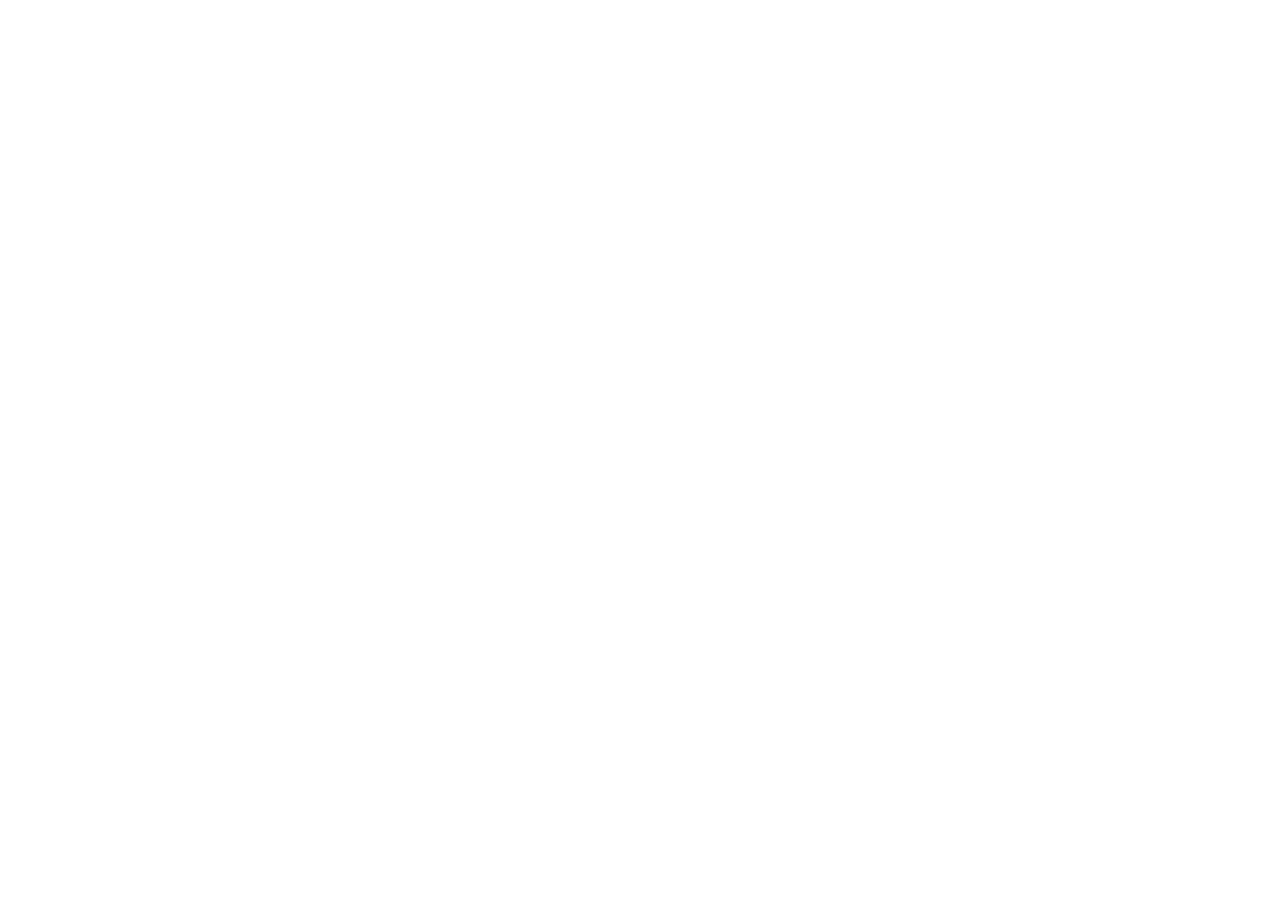
==== index.html @ 4ef37969 "Membuat file index.html" ====
<!DOCTYPE html>
<html lang="en">
<head>
    <meta charset="UTF-8">
    <meta http-equiv="X-UA-Compatible" content="IE=edge">
    <meta name="viewport" content="width=device-width, initial-scale=1.0">
    <title>Document</title>
</head>
<body>
    
</body>
</html>
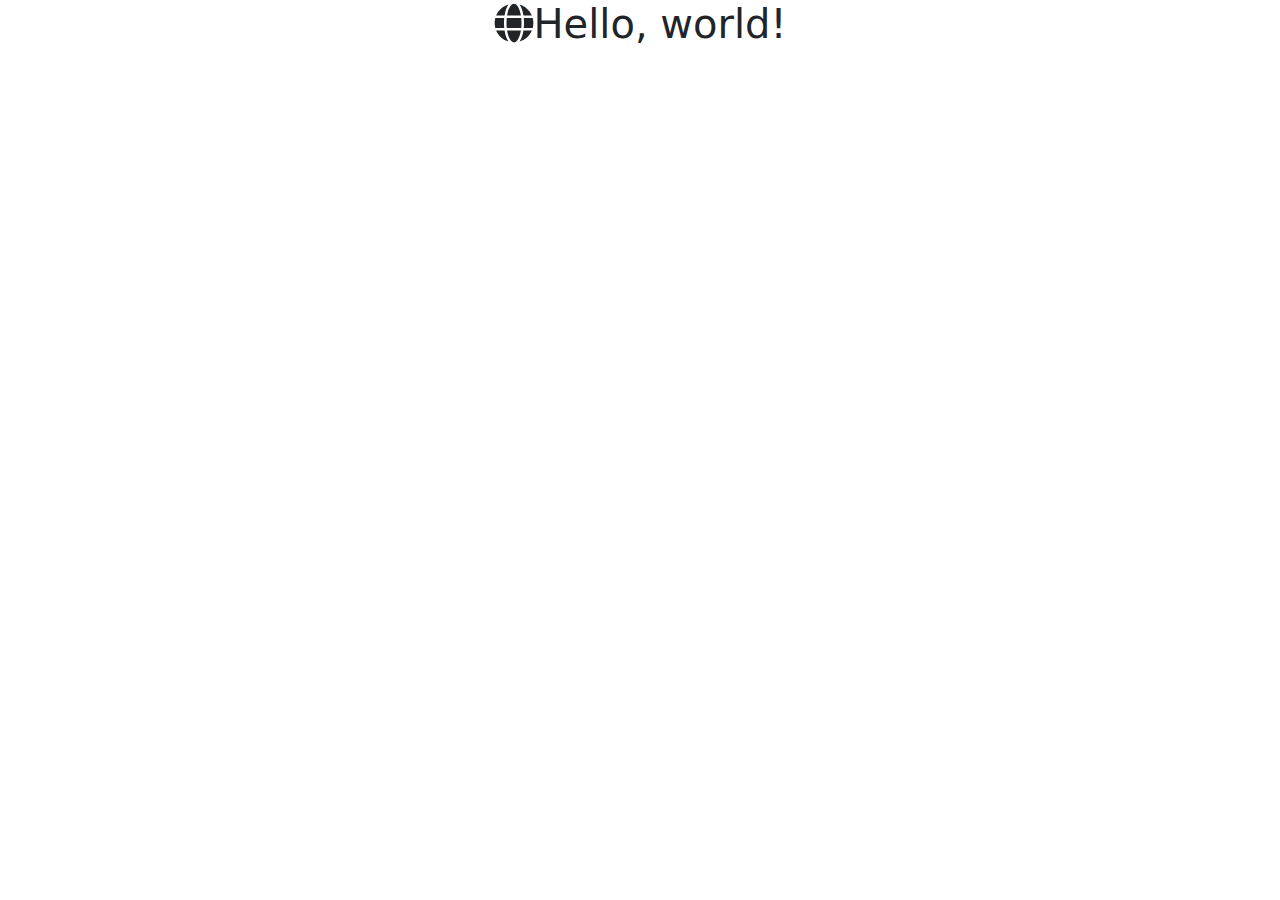
==== commit 6775a4d8: "Menambahkan file bootsrap,jquery,font awesome,dan beberapa perubahan di index.html" ====
--- a/index.html
+++ b/index.html
@@ -1,12 +1,25 @@
-<!DOCTYPE html>
+<!doctype html>
 <html lang="en">
-<head>
-    <meta charset="UTF-8">
-    <meta http-equiv="X-UA-Compatible" content="IE=edge">
-    <meta name="viewport" content="width=device-width, initial-scale=1.0">
-    <title>Document</title>
-</head>
-<body>
-    
-</body>
+  <head>
+    <!-- Required meta tags -->
+    <meta charset="utf-8">
+    <meta name="viewport" content="width=device-width, initial-scale=1">
+
+    <!-- Bootstrap CSS -->
+    <link href="css/bootstrap.css" rel="stylesheet">
+
+    <!-- font awesome -->
+    <link href="css/all.css" rel="stylesheet">
+
+    <title>Hello, world!</title>
+  </head>
+  <body>
+    <h1 class="text-center"><i class="fas fa-globe"></i>Hello, world!</h1>
+
+    <!-- script javascript -->
+    <script src="js/bootstrap.js"></script>
+    <script src="js/jquery-3.5.1.min.js"></script>
+    <script src="js/popper.min.js"></script>
+    <script src="js/all.js"></script>
+  </body>
 </html>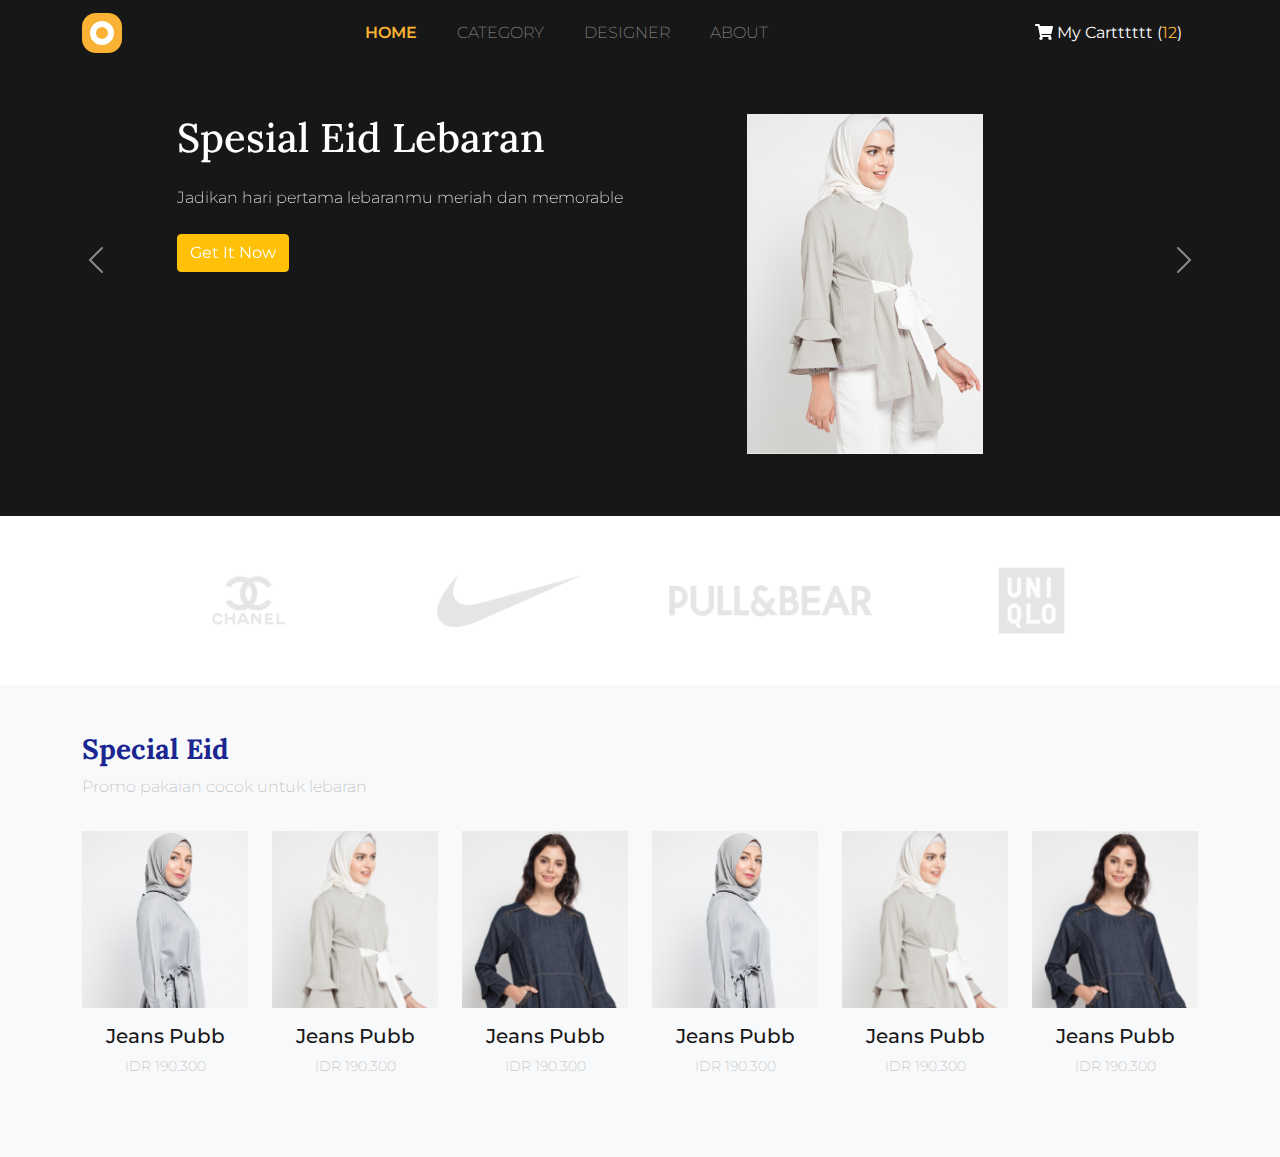
==== commit f9adaa44: "menambahkan file aset img dan perubahan web" ====
--- a/index.html
+++ b/index.html
@@ -1,20 +1,235 @@
-<!doctype html>
+<!DOCTYPE html>
 <html lang="en">
   <head>
     <!-- Required meta tags -->
-    <meta charset="utf-8">
-    <meta name="viewport" content="width=device-width, initial-scale=1">
+    <meta charset="utf-8" />
+    <meta name="viewport" content="width=device-width, initial-scale=1" />
 
     <!-- Bootstrap CSS -->
-    <link href="css/bootstrap.css" rel="stylesheet">
+    <link href="css/bootstrap.css" rel="stylesheet" />
 
     <!-- font awesome -->
-    <link href="css/all.css" rel="stylesheet">
-
-    <title>Hello, world!</title>
+    <link href="css/all.css" rel="stylesheet" />
+
+    <!-- Google font -->
+    <link rel="preconnect" href="https://fonts.gstatic.com" />
+    <link href="https://fonts.googleapis.com/css2?family=Lora:wght@400;700&family=Montserrat:wght@200;400;600&display=swap" rel="stylesheet" />
+
+    <!-- My CSS -->
+    <link rel="stylesheet" href="css/style.css" />
+
+    <title>Hefa Store</title>
   </head>
   <body>
-    <h1 class="text-center"><i class="fas fa-globe"></i>Hello, world!</h1>
+    <!-- Navbar -->
+
+    <nav class="navbar navbar-expand-lg navbar-dark">
+      <div class="container">
+        <a class="navbar-brand" href="#">
+          <img src="img/logo_small.png" alt="Hefa Store" />
+        </a>
+        <button class="navbar-toggler" type="button" data-bs-toggle="collapse" data-bs-target="#navbarNav" aria-controls="navbarNav" aria-expanded="false" aria-label="Toggle navigation">
+          <span class="navbar-toggler-icon"></span>
+        </button>
+        <div class="collapse navbar-collapse" id="navbarNav">
+          <ul class="navbar-nav text-uppercase mx-auto">
+            <li class="nav-item active">
+              <a class="nav-link" href="#">Home</a>
+            </li>
+            <li class="nav-item">
+              <a class="nav-link" href="#">Category</a>
+            </li>
+            <li class="nav-item">
+              <a class="nav-link" href="#">Designer</a>
+            </li>
+            <li class="nav-item">
+              <a class="nav-link" href="#">About</a>
+            </li>
+          </ul>
+          <a href="" class="nav-link text-white"><i class="fas fa-shopping-cart"></i> My Cartttttt (<span>12</span>)</a>
+        </div>
+      </div>
+    </nav>
+
+    <!-- Akhir Navbar -->
+
+    <!-- carousel -->
+    <div id="carouselExampleControls" class="carousel slide" data-bs-ride="carousel">
+      <div class="carousel-inner">
+        <div class="container">
+          <div class="carousel-item active">
+            <div class="row pt-5 justify-content-center">
+              <div class="col-9 col-sm-4 col-md-6 col-lg-5">
+                <h1 class="mb-4">Spesial Eid Lebaran</h1>
+                <p class="mb-4">Jadikan hari pertama lebaranmu meriah dan memorable</p>
+                <a href="" class="btn btn-warning text-white">Get It Now</a>
+              </div>
+              <div class="col-3 col-sm-6 col-md-4 col-lg-4 d-none d-sm-block offset-1">
+                <img src="img/slideshow/1.png" class="img-fluid" alt="slideshow1" />
+              </div>
+            </div>
+          </div>
+          <div class="carousel-item">
+            <div class="row pt-5 justify-content-center">
+              <div class="col-9 col-sm-4 col-md-6 col-lg-5">
+                <h1 class="mb-4">Spesial Eid Lebaran</h1>
+                <p class="mb-4">Jadikan hari pertama lebaranmu meriah dan memorable</p>
+                <a href="" class="btn btn-warning text-white">Get It Now</a>
+              </div>
+              <div class="col-3 col-sm-6 col-md-4 col-lg-4 d-none d-sm-block offset-1">
+                <img src="img/slideshow/1.png" class="img-fluid" alt="slideshow1" />
+              </div>
+            </div>
+          </div>
+          <div class="carousel-item">
+            <div class="row pt-5 justify-content-center">
+              <div class="col-9 col-sm-4 col-md-6 col-lg-5">
+                <h1 class="mb-4">Spesial Eid Lebaran</h1>
+                <p class="mb-4">Jadikan hari pertama lebaranmu meriah dan memorable</p>
+                <a href="" class="btn btn-warning text-white">Get It Now</a>
+              </div>
+              <div class="col-3 col-sm-6 col-md-4 col-lg-4 d-none d-sm-block offset-1">
+                <img src="img/slideshow/1.png" class="img-fluid" alt="slideshow1" />
+              </div>
+            </div>
+          </div>
+          <button class="carousel-control-prev" type="button" data-bs-target="#carouselExampleControls" data-bs-slide="prev">
+            <span class="carousel-control-prev-icon" aria-hidden="true"></span>
+            <span class="visually-hidden">Previous</span>
+          </button>
+          <button class="carousel-control-next" type="button" data-bs-target="#carouselExampleControls" data-bs-slide="next">
+            <span class="carousel-control-next-icon" aria-hidden="true"></span>
+            <span class="visually-hidden">Next</span>
+          </button>
+        </div>
+      </div>
+    </div>
+    <!-- Akhir carousel -->
+
+    <!-- Brand -->
+    <section class="brands">
+      <div class="container">
+        <div class="row p-5 text-center">
+          <div class="col">
+            <img src="img/brand/cc.png" alt="imgbrand1" class="img-fluid" />
+          </div>
+          <div class="col">
+            <img src="img/brand/nike.png" alt="imgbrand2" class="img-fluid" />
+          </div>
+          <div class="col">
+            <img src="img/brand/pnb.png" alt="imgbrand3" class="img-fluid" />
+          </div>
+          <div class="col">
+            <img src="img/brand/uniqlo.png" alt="imgbrand4" class="img-fluid" />
+          </div>
+        </div>
+      </div>
+    </section>
+    <!-- Akhir Brand -->
+
+    <!-- features -->
+    <section class="features bg-light p-5">
+      <div class="container">
+        <div class="row mb-3">
+          <div class="col">
+            <h3>Special Eid</h3>
+            <p>Promo pakaian cocok untuk lebaran</p>
+          </div>
+        </div>
+        <div class="row">
+          <div class="col-6 col-sm-4 col-md-3 col-lg-2">
+            <figure class="figure">
+              <div class="figure-img">
+                <img src="img/feature/1.png" class="figure-img img-fluid" />
+                <a href="" class="d-flex justify-content-center">
+                  <img src="img/detail.png" class="align-self-center" />
+                </a>
+              </div>
+              <figcaption class="figure-caption text-center">
+                <h5>Jeans Pubb</h5>
+                <p>IDR 190.300</p>
+              </figcaption>
+            </figure>
+          </div>
+          <div class="col-6 col-sm-4 col-md-3 col-lg-2">
+            <figure class="figure">
+              <div class="figure-img">
+                <img src="img/feature/2.png" class="figure-img img-fluid" />
+                <a href="" class="d-flex justify-content-center">
+                  <img src="img/detail.png" class="align-self-center" />
+                </a>
+              </div>
+              <figcaption class="figure-caption text-center">
+                <h5>Jeans Pubb</h5>
+                <p>IDR 190.300</p>
+              </figcaption>
+            </figure>
+          </div>
+          <div class="col-6 col-sm-4 col-md-3 col-lg-2">
+            <figure class="figure">
+              <div class="figure-img">
+                <div class="figure-img">
+                  <img src="img/feature/3.png" class="figure-img img-fluid" />
+                  <a href="" class="d-flex justify-content-center">
+                    <img src="img/detail.png" class="align-self-center" />
+                  </a>
+                </div>
+                <a href="" class="d-flex justify-content-center">
+                  <img src="img/detail.png" class="align-self-center" />
+                </a>
+              </div>
+              <figcaption class="figure-caption text-center">
+                <h5>Jeans Pubb</h5>
+                <p>IDR 190.300</p>
+              </figcaption>
+            </figure>
+          </div>
+          <div class="col-6 col-sm-4 col-md-3 col-lg-2">
+            <figure class="figure">
+              <div class="figure-img">
+                <img src="img/feature/1.png" class="figure-img img-fluid" />
+                <a href="" class="d-flex justify-content-center">
+                  <img src="img/detail.png" class="align-self-center" />
+                </a>
+              </div>
+              <figcaption class="figure-caption text-center">
+                <h5>Jeans Pubb</h5>
+                <p>IDR 190.300</p>
+              </figcaption>
+            </figure>
+          </div>
+          <div class="col-6 col-sm-4 col-md-3 col-lg-2">
+            <figure class="figure">
+              <div class="figure-img">
+                <img src="img/feature/2.png" class="figure-img img-fluid" />
+                <a href="" class="d-flex justify-content-center">
+                  <img src="img/detail.png" class="align-self-center" />
+                </a>
+              </div>
+              <figcaption class="figure-caption text-center">
+                <h5>Jeans Pubb</h5>
+                <p>IDR 190.300</p>
+              </figcaption>
+            </figure>
+          </div>
+          <div class="col-6 col-sm-4 col-md-3 col-lg-2">
+            <figure class="figure">
+              <div class="figure-img">
+                <img src="img/feature/3.png" class="figure-img img-fluid" />
+                <a href="" class="d-flex justify-content-center">
+                  <img src="img/detail.png" class="align-self-center" />
+                </a>
+              </div>
+              <figcaption class="figure-caption text-center">
+                <h5>Jeans Pubb</h5>
+                <p>IDR 190.300</p>
+              </figcaption>
+            </figure>
+          </div>
+        </div>
+      </div>
+    </section>
+    <!-- Akhir features -->
 
     <!-- script javascript -->
     <script src="js/bootstrap.js"></script>
@@ -22,4 +237,4 @@
     <script src="js/popper.min.js"></script>
     <script src="js/all.js"></script>
   </body>
-</html>+</html>
--- a/css/style.css
+++ b/css/style.css
@@ -0,0 +1,70 @@
+body {
+  font-family: 'Montserrat';
+}
+
+.navbar {
+  background-color: #171717;
+}
+
+.nav-item {
+  margin-right: 24px;
+  font-weight: 200;
+}
+
+.nav-item.active a.nav-link {
+  color: #f9b234 !important;
+  font-weight: 600;
+}
+
+.nav-link span {
+  color: #f9b234;
+  font-weight: 400;
+}
+
+.carousel {
+  height: 450px;
+  background-color: #171717;
+  color: white;
+}
+
+.carousel h1 {
+  font-family: 'Lora';
+}
+
+.carousel p {
+  font-weight: 200;
+}
+
+.features h3 {
+  font-family: 'Lora';
+  color: #1b2690;
+  font-weight: bold;
+}
+
+.features p {
+  font-weight: 200;
+  color: #b7b7b7;
+}
+
+.features h5 {
+  color: #171717;
+}
+
+.figure-img {
+  position: relative;
+}
+
+.figure-img a {
+  position: absolute;
+  top: 0;
+  left: 0;
+  right: 0;
+  bottom: 8px;
+  background-color: rgba(0, 0, 0, 0.7);
+  opacity: 0;
+  transition: opacity 0.3s;
+}
+
+.figure-img:hover a {
+  opacity: 1;
+}
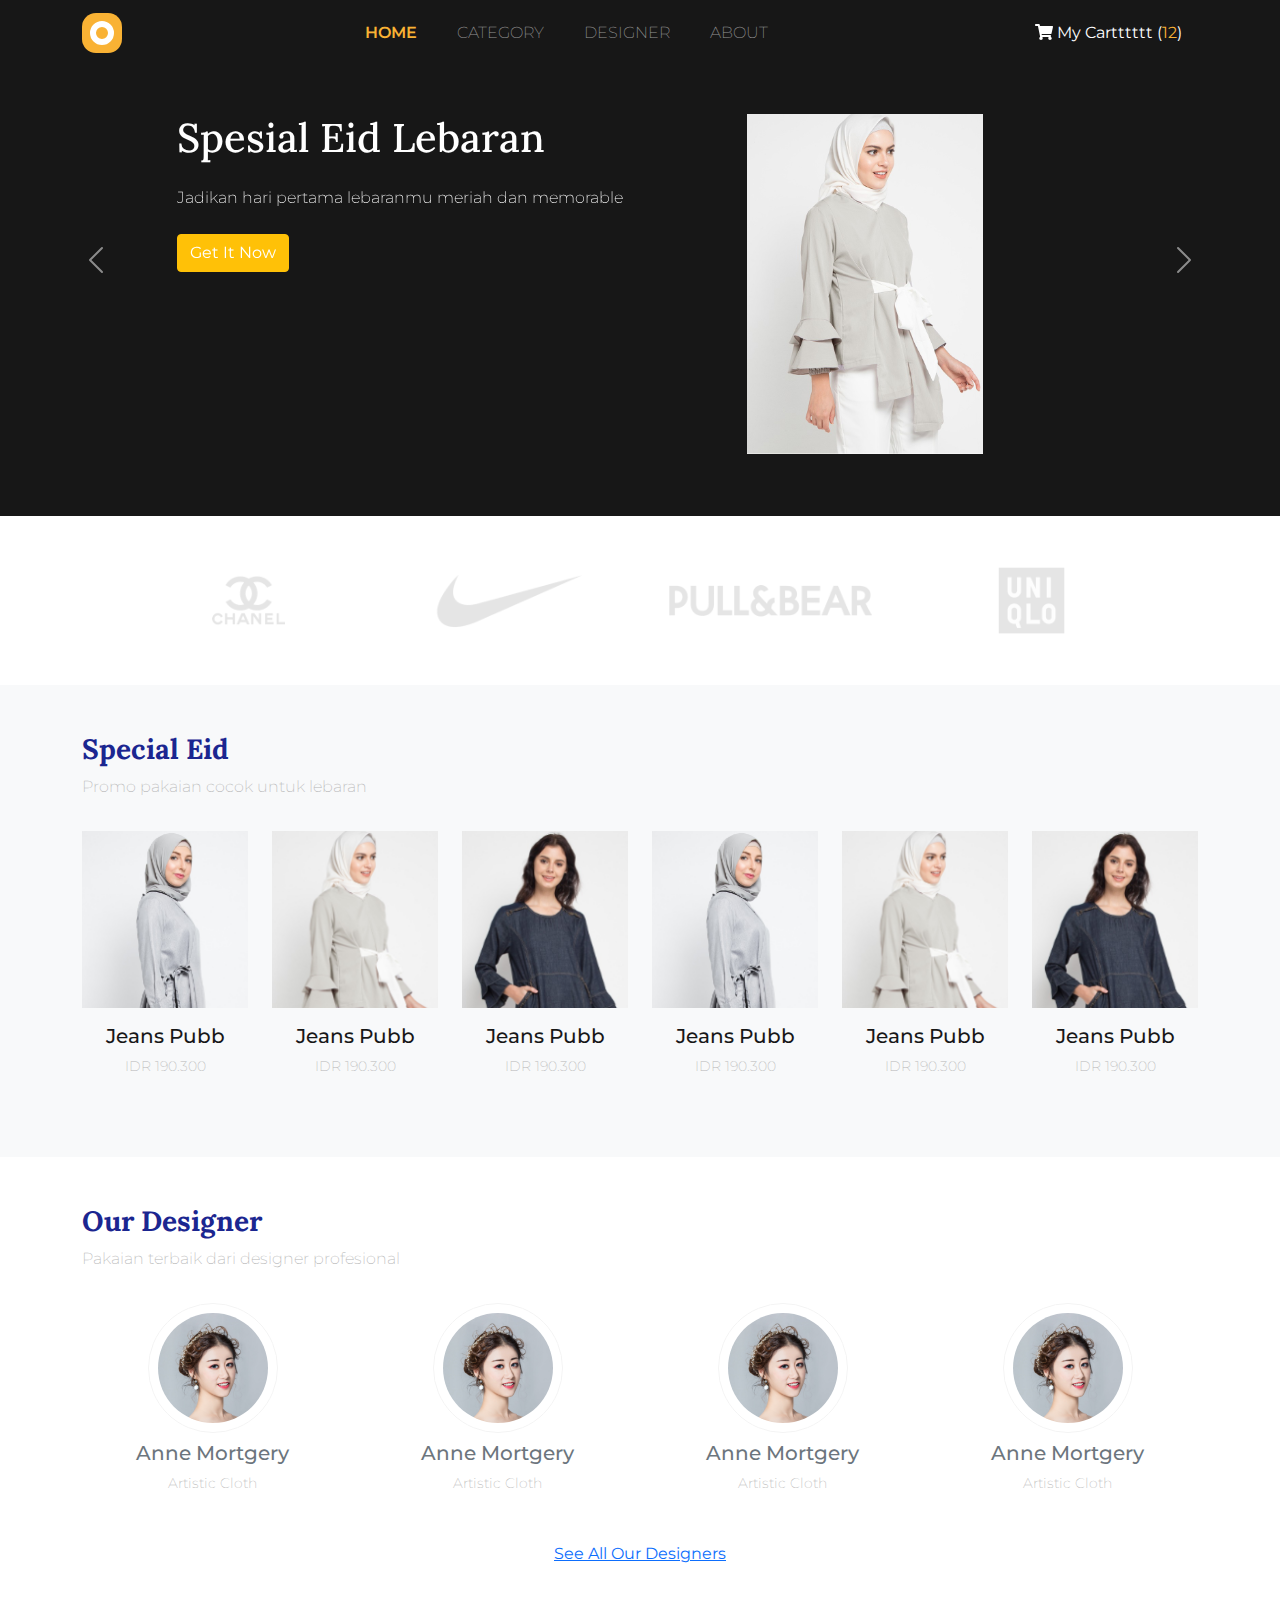
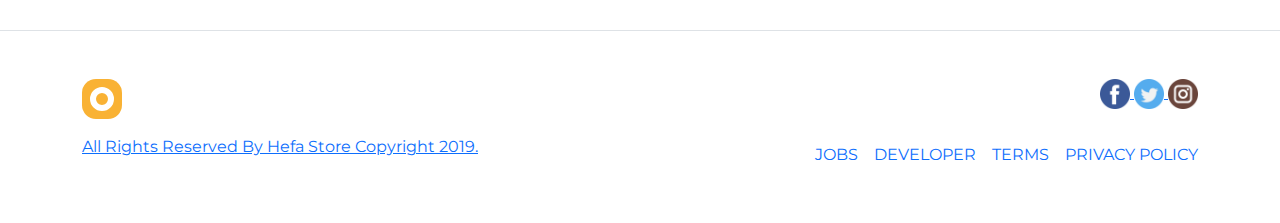
==== commit 9d64a8e4: "halaman home selesai" ====
--- a/index.html
+++ b/index.html
@@ -231,6 +231,104 @@
     </section>
     <!-- Akhir features -->
 
+    <!-- Designer -->
+
+    <section class="designer p-5">
+      <div class="container">
+        <div class="row mb-3">
+          <div class="col">
+            <h3>Our Designer</h3>
+            <p>Pakaian terbaik dari designer profesional</p>
+          </div>
+        </div>
+
+        <div class="row">
+          <div class="col-6 col-sm-3 text-center">
+            <figure class="figure">
+              <img src="img/designer/1.png" class="figure-img img-fluid" />
+              <figcaption class="figure-caption text-center">
+                <h5>Anne Mortgery</h5>
+                <p>Artistic Cloth</p>
+              </figcaption>
+            </figure>
+          </div>
+          <div class="col-6 col-sm-3 text-center">
+            <figure class="figure">
+              <img src="img/designer/1.png" class="figure-img img-fluid" />
+              <figcaption class="figure-caption text-center">
+                <h5>Anne Mortgery</h5>
+                <p>Artistic Cloth</p>
+              </figcaption>
+            </figure>
+          </div>
+          <div class="col-6 col-sm-3 text-center">
+            <figure class="figure">
+              <img src="img/designer/1.png" class="figure-img img-fluid" />
+              <figcaption class="figure-caption text-center">
+                <h5>Anne Mortgery</h5>
+                <p>Artistic Cloth</p>
+              </figcaption>
+            </figure>
+          </div>
+          <div class="col-6 col-sm-3 text-center">
+            <figure class="figure">
+              <img src="img/designer/1.png" class="figure-img img-fluid" />
+              <figcaption class="figure-caption text-center">
+                <h5>Anne Mortgery</h5>
+                <p>Artistic Cloth</p>
+              </figcaption>
+            </figure>
+          </div>
+        </div>
+
+        <div class="row m-3">
+          <div class="col text-center">
+            <a href="">See All Our Designers</a>
+          </div>
+        </div>
+      </div>
+    </section>
+    <!-- Akhir Designer -->
+
+    <!-- Footer -->
+
+    <footer class="border-top p-5">
+      <div class="container">
+        <div class="row justify-content-between">
+          <div class="col-1">
+            <a href="">
+              <img src="img/logo_small.png" />
+            </a>
+          </div>
+          <div class="col-4">
+            <a href="">
+              <img src="img/social/fb.png" />
+            </a>
+            <a href="">
+              <img src="img/social/twitter.png" />
+            </a>
+            <a href="">
+              <img src="img/social/ig.png" />
+            </a>
+          </div>
+        </div>
+        <div class="row mt-3 justify-content-between">
+          <div class="col-5">
+            <a href="">All Rights Reserved By Hefa Store Copyright 2019.</a>
+          </div>
+          <div class="col-6">
+            <nav class="nav justify-content-end text-uppercase">
+              <a class="nav-link active" href="#">Jobs</a>
+              <a class="nav-link" href="#">Developer</a>
+              <a class="nav-link" href="#">Terms</a>
+              <a class="nav-link" href="#">Privacy Policy</a>
+            </nav>
+          </div>
+        </div>
+      </div>
+    </footer>
+    <!-- Akhir Footer -->
+
     <!-- script javascript -->
     <script src="js/bootstrap.js"></script>
     <script src="js/jquery-3.5.1.min.js"></script>
--- a/css/style.css
+++ b/css/style.css
@@ -35,13 +35,16 @@
   font-weight: 200;
 }
 
-.features h3 {
+.features h3,
+.designer h3 {
   font-family: 'Lora';
   color: #1b2690;
   font-weight: bold;
 }
 
-.features p {
+.features p,
+.designer p,
+.footer p {
   font-weight: 200;
   color: #b7b7b7;
 }
@@ -68,3 +71,11 @@
 .figure-img:hover a {
   opacity: 1;
 }
+
+.col-4 {
+  text-align: right;
+}
+
+nav.nav.justify-content-end a.nav-link {
+  padding-right: 0px;
+}
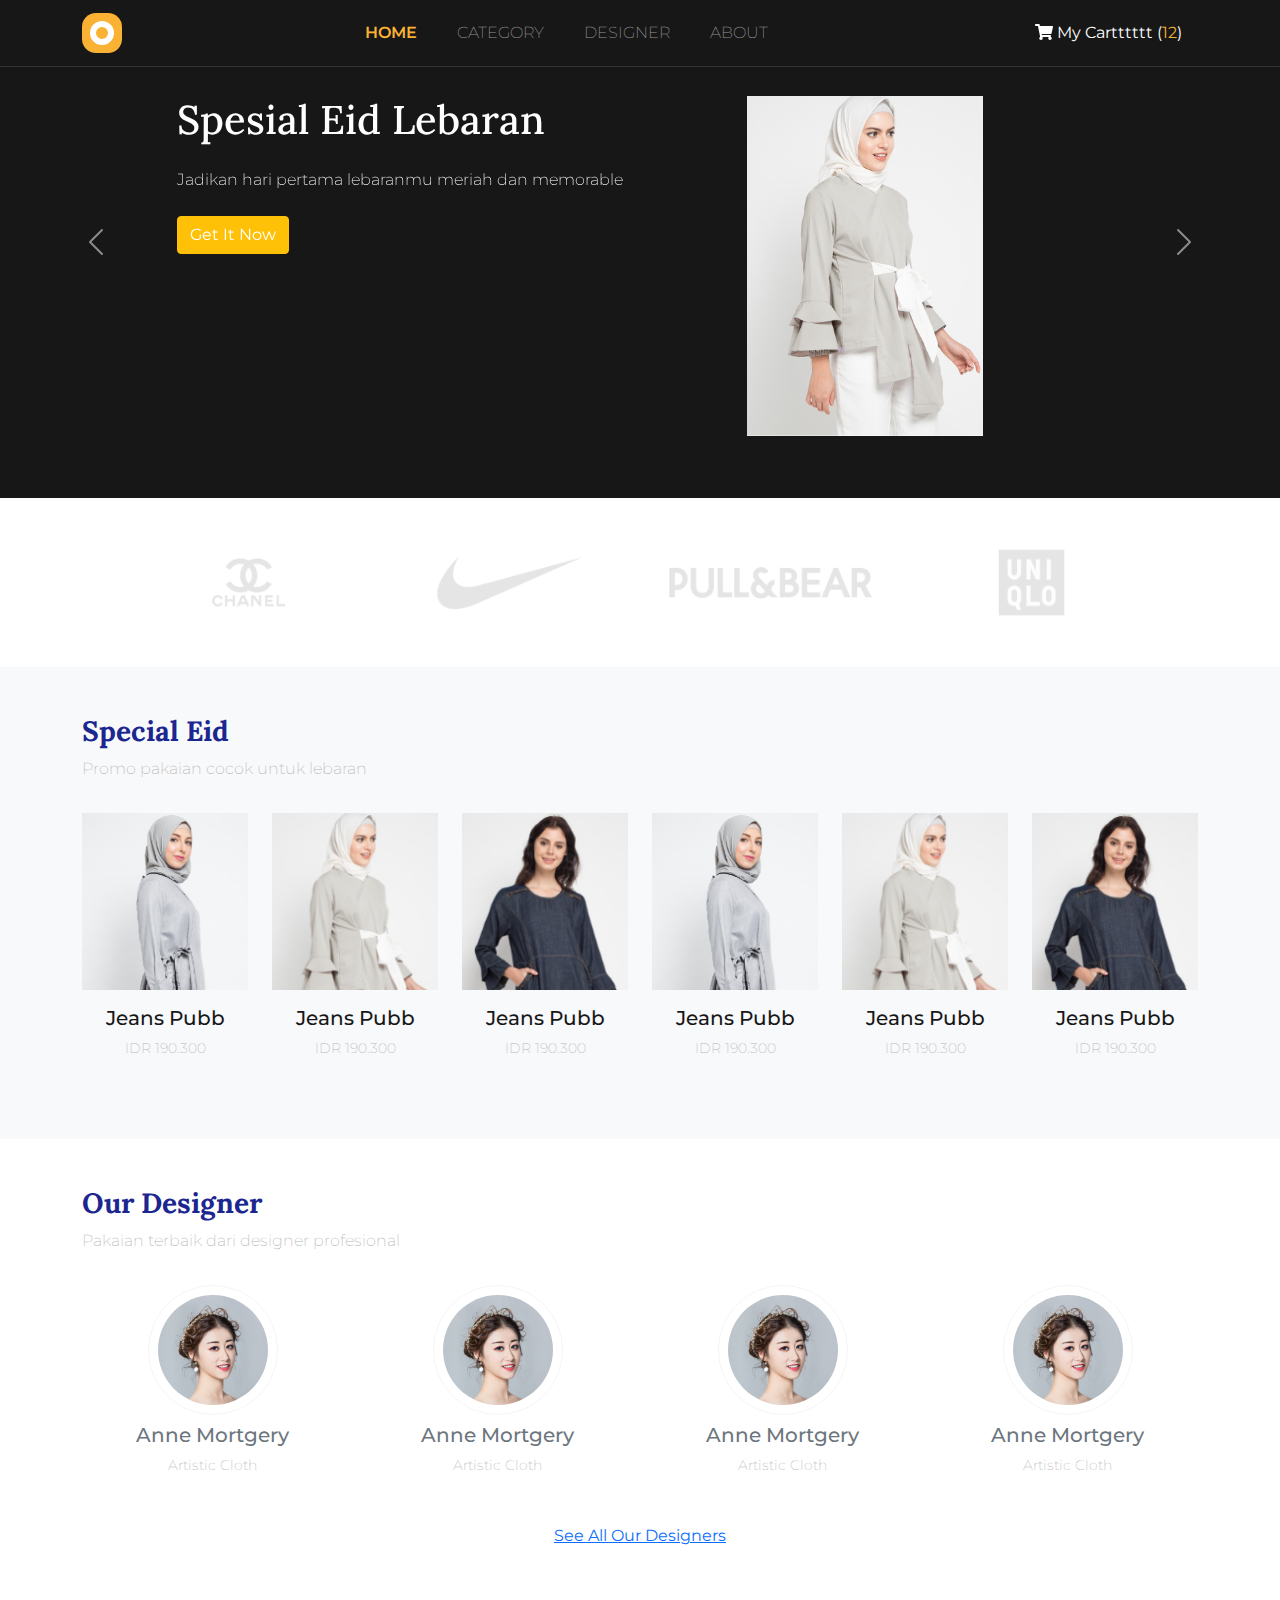
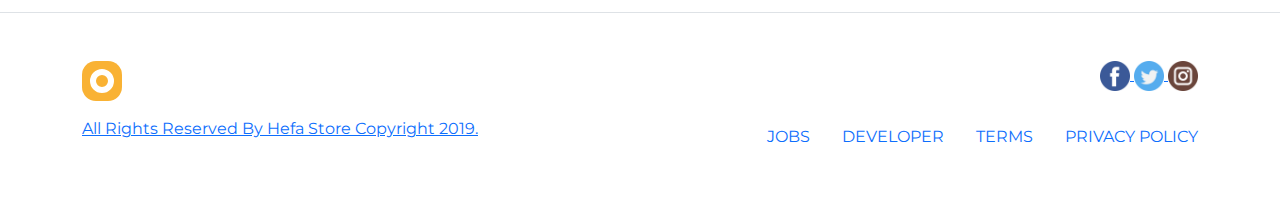
==== commit 95f4af33: "membuat halaman single page" ====
--- a/index.html
+++ b/index.html
@@ -23,7 +23,7 @@
   <body>
     <!-- Navbar -->
 
-    <nav class="navbar navbar-expand-lg navbar-dark">
+    <nav class="navbar navbar-expand-lg navbar-dark fixed-top">
       <div class="container">
         <a class="navbar-brand" href="#">
           <img src="img/logo_small.png" alt="Hefa Store" />
@@ -54,7 +54,7 @@
     <!-- Akhir Navbar -->
 
     <!-- carousel -->
-    <div id="carouselExampleControls" class="carousel slide" data-bs-ride="carousel">
+    <div id="carouselExampleControls" class="carousel slide mt-5" data-bs-ride="carousel">
       <div class="carousel-inner">
         <div class="container">
           <div class="carousel-item active">
@@ -300,7 +300,7 @@
               <img src="img/logo_small.png" />
             </a>
           </div>
-          <div class="col-4">
+          <div class="col-4 text-end">
             <a href="">
               <img src="img/social/fb.png" />
             </a>
@@ -321,7 +321,7 @@
               <a class="nav-link active" href="#">Jobs</a>
               <a class="nav-link" href="#">Developer</a>
               <a class="nav-link" href="#">Terms</a>
-              <a class="nav-link" href="#">Privacy Policy</a>
+              <a class="nav-link pe-0" href="#">Privacy Policy</a>
             </nav>
           </div>
         </div>
--- a/css/style.css
+++ b/css/style.css
@@ -4,6 +4,7 @@
 
 .navbar {
   background-color: #171717;
+  border-bottom: 1px solid #333;
 }
 
 .nav-item {
@@ -72,10 +73,52 @@
   opacity: 1;
 }
 
-.col-4 {
-  text-align: right;
+/* Breadcrumb */
+
+.breadcrumb {
+  margin-top: 100px;
 }
 
-nav.nav.justify-content-end a.nav-link {
-  padding-right: 0px;
+.product-thumbnail-container {
+  background-color: white;
+  box-shadow: 0px 4px 15px rgba(0, 0, 0, 0.5);
+  width: 360px;
+  padding: 8px;
+  margin: auto;
+  transform: translateY(-45px);
 }
+
+.product-thumbnail-container a:hover {
+  text-decoration: none;
+}
+
+.btn-product {
+  margin: 50px 0px;
+  margin-bottom: 20px;
+  border-bottom: 1px solid #eaeaef;
+}
+
+.btn-product .btn {
+  display: block;
+  margin: 10px 0;
+}
+
+.designed-by h5 {
+  font-size: 14px;
+  font-weight: 200;
+  color: #b7b7b7;
+  margin-bottom: 20px;
+}
+
+.designed-by h4 {
+  font-size: 18px;
+  color: #171717;
+}
+
+.designed-by p {
+  font-size: 14px;
+}
+
+.designed-by p span {
+  color: #b7b7b7;
+}
